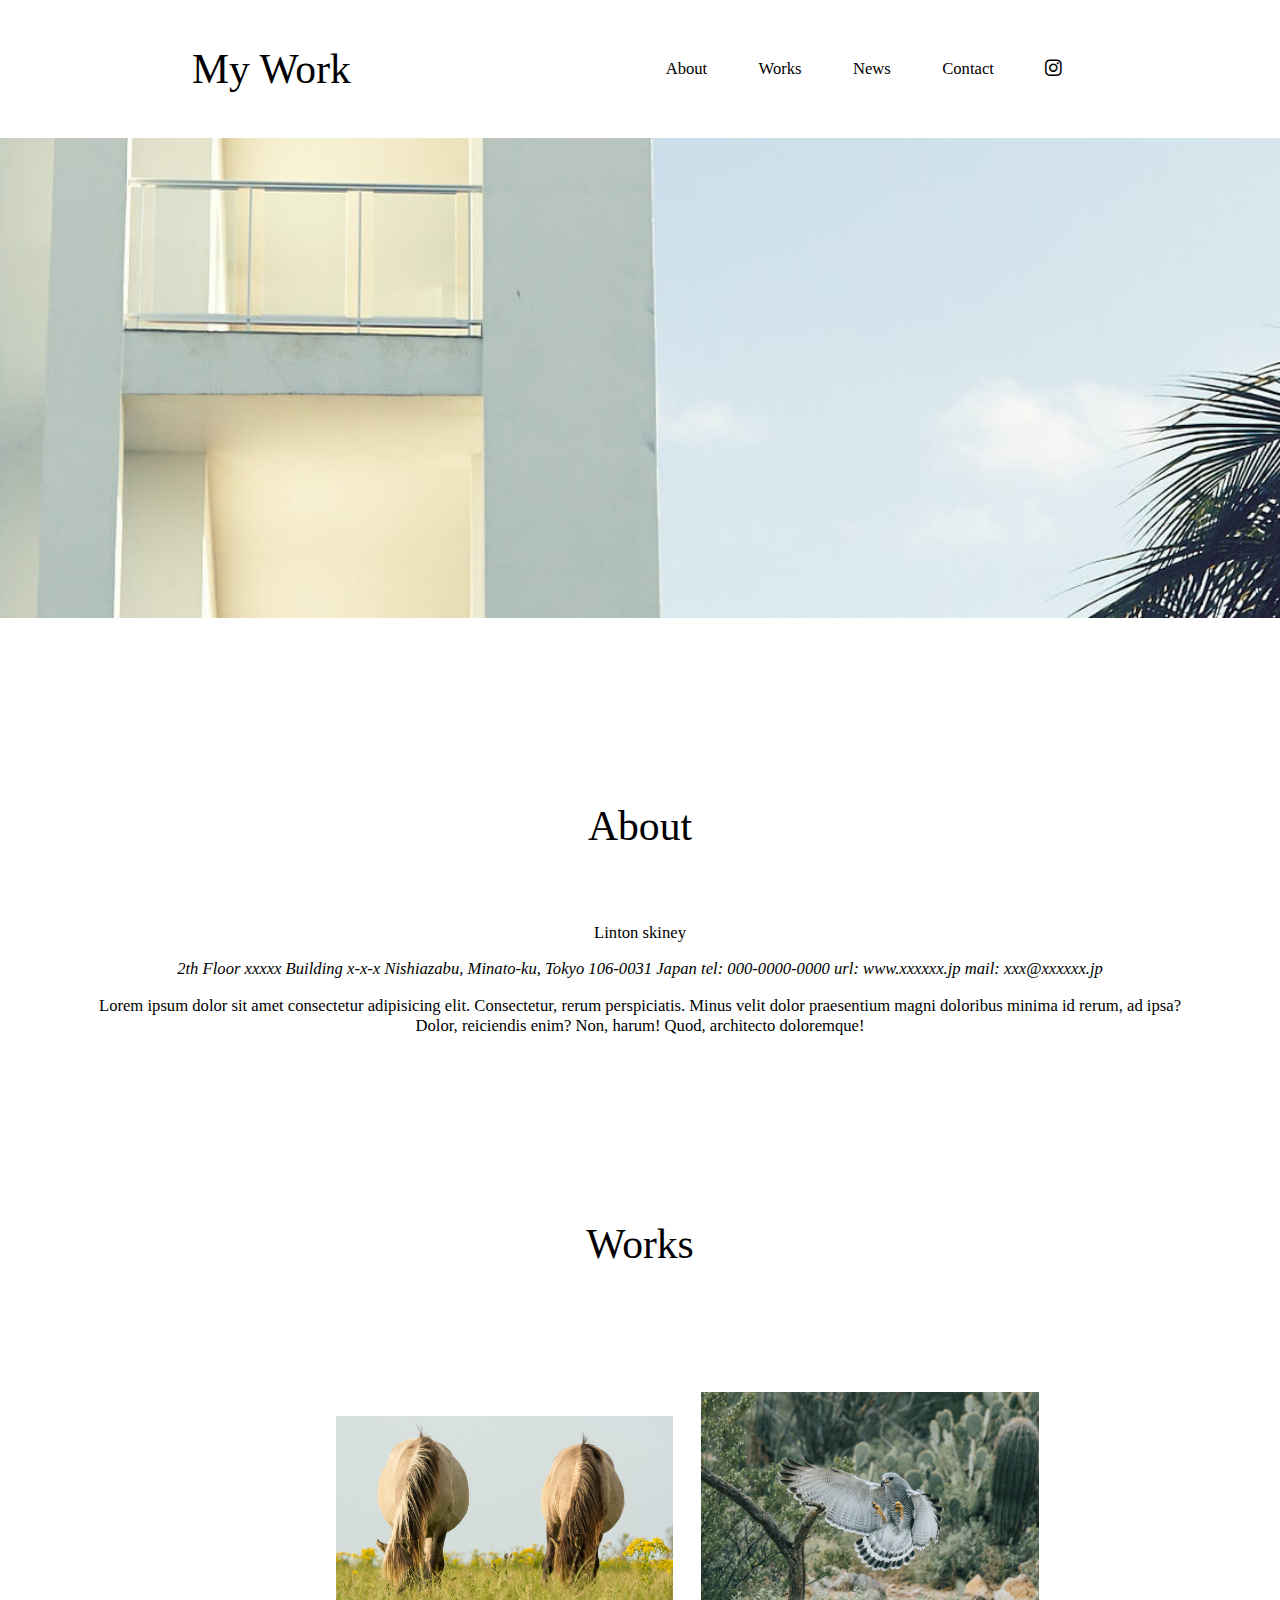
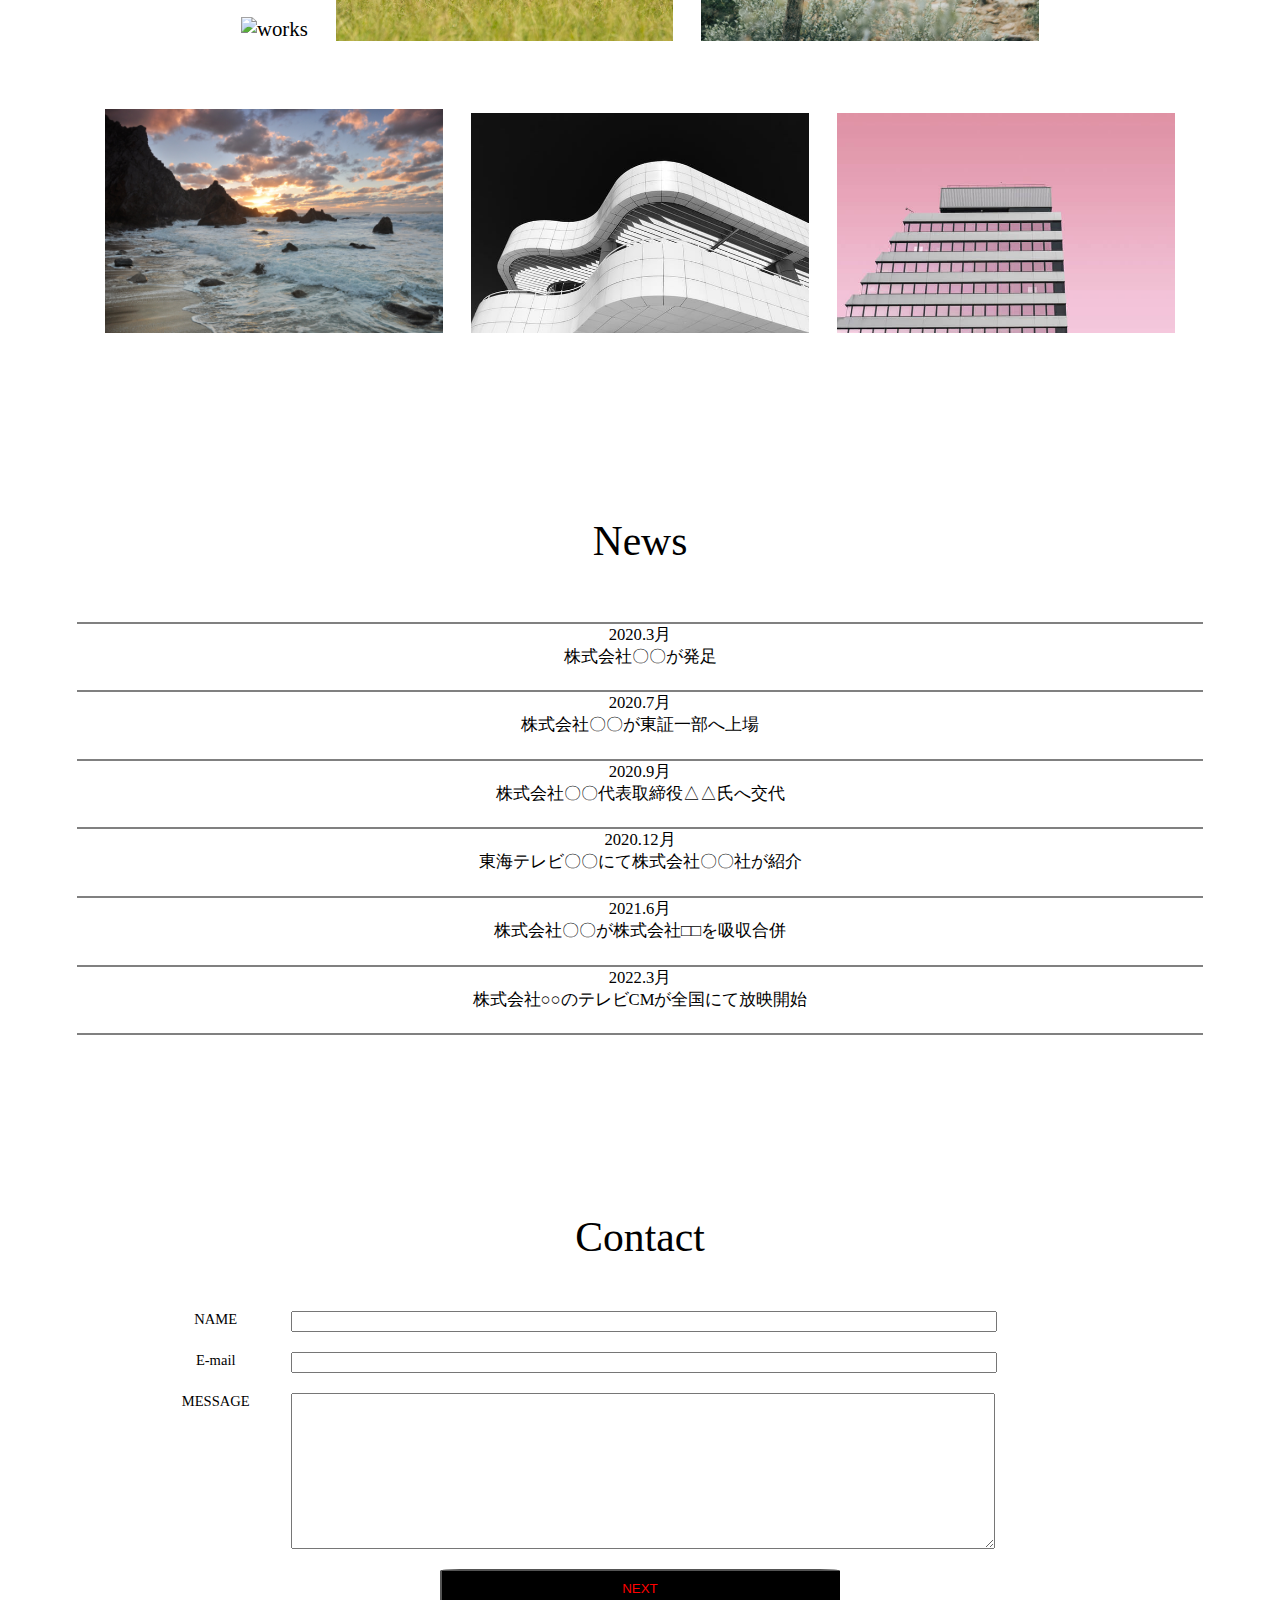
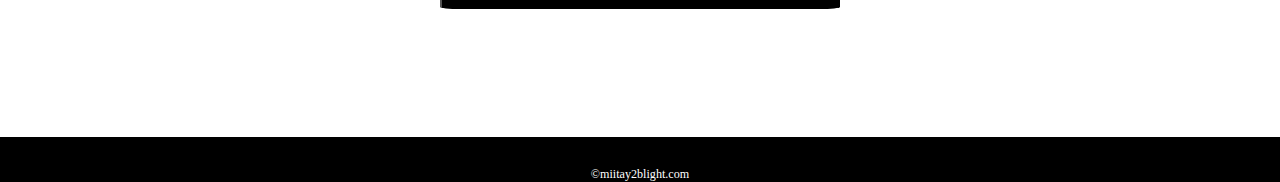
==== imitate2/index.html @ 4b595f49 "1st commit" ====
<!DOCTYPE html>
<html lang="ja">
<head>
  <meta charset="UTF-8">
  <meta name="author" content="mia">
  <meta name="keyword" content="1stportfolio">
  <meta name="description" content="miaの初めてのポートフォリオです。">
  <meta name="generator" content="VScode">
  <meta http-equiv="contentlanguage" content="ja">
  <meta http-equiv="refresh" content="700">
  <meta http-equiv="X-UA-Compatible" content="IE=edge">
  <meta name="viewport" content="width=device-width, initial-scale=1.0">
  <title>My Work</title>
  <link rel="stylesheet" href="https://cdn.jsdelivr.net/npm/bootstrap-icons@1.8.3/font/bootstrap-icons.css">
  <link rel="stylesheet" href="CSS/styles.css">
</head>
<body>
  <header>
    <h1><a href="#">My Work</a></h1>
    <ul>
     <li><a href="#about">About</a></li>
     <li><a href="#works">Works</a></li>
     <li><a href="#news">News</a></li>
     <li><a href="#contact">Contact</a></li>
     <li><a href="https://www.instagram.com/"><i class="bi bi-instagram"></i></a></li>
    </ul>
  </header>
  <main>
    <img src="img/mainvisual-pc.jpg" alt="mainvisual" id="top">
   <section>
     <h1 id="about">About</h1>
     <p>Linton skiney</p>
     <address>2th Floor xxxxx Building x-x-x Nishiazabu, Minato-ku, Tokyo 106-0031 Japan
      tel: 000-0000-0000
      url: www.xxxxxx.jp
      mail: xxx@xxxxxx.jp
      </address>
      <p>Lorem ipsum dolor sit amet consectetur adipisicing elit. Consectetur, rerum perspiciatis. Minus velit dolor praesentium magni doloribus minima id rerum, ad ipsa? Dolor, reiciendis enim? Non, harum! Quod, architecto doloremque!</p>
   </section>
   <section >
     <h1 id="works">Works</h1>
      <img src="img/tree1.jpg" alt="works">
      <img src="img/animal1.jpg" alt="works">
      <img src="img/animal2.jpg" alt="works">
      <img src="img/coast1.jpg" alt="works">
      <img src="img/works5.jpg" alt="works">
      <img src="img/works6.jpg" alt="works">
   </section>
   <section class="news">
     <h1 id="news">News</h1>
    <p>2020.3月<br>株式会社〇〇が発足</p>
    <p>2020.7月<br>株式会社〇〇が東証一部へ上場</p>
    <p>2020.9月<br>株式会社〇〇代表取締役△△氏へ交代</p>
    <p>2020.12月<br>東海テレビ〇〇にて株式会社〇〇社が紹介</p>
    <p>2021.6月<br>株式会社〇〇が株式会社□□を吸収合併</p>
    <p>2022.3月<br>株式会社○○のテレビCMが全国にて放映開始</p>
   </section>
   <section class="info">
     <h1 id="contact">Contact</h1>
     <div class="div1">
       <h2><label for="name">NAME</label></h2>
       <input type="text" id="name">
     </div>
     <div class="div2">
       <h2><label for="email">E-mail</label></h2>
       <input type="email" id="email">
     </div>
       <div class="div3">
         <h2><label for="message">MESSAGE</label></h2>
         <textarea name="message" id="message" cols="50vw" rows="10"></textarea>
       </div>
       <button><a href="../imitate3/index.html" style="height:100%;width: 100%;color:red ;">NEXT</a></button>
   </section>
  </main>
   <footer>
    <small>&copy;miitay2blight.com</small>
  </footer>

</body>
</html>
---- imitate2/CSS/styles.css ----
/* small screen */
body{margin: 0;font-size: clamp(0.7rem,3vw,1.3rem);}
header{height: 14%;}
a{text-decoration: none;color: inherit;}
  h1{font-weight: normal;text-align: center;margin: 0;padding: 5% 0;}
ul{list-style: none;margin: 0;display: flex;justify-content: space-around;padding: 0 0 5%;font-size: 80%;}


main>img{margin-bottom: 5vh;}
#top{width: 100%;height: 30rem;margin: 0;vertical-align: bottom;}
section{margin:10% 6%;}
p,address{font-size: 80%;}
[alt="works"]{width: 100%;vertical-align: bottom;}
[alt="works"]+[alt="works"]{margin-top: 6%;}
.news>p{height:4em;border-top: solid 2px gray; margin: 0;}
.news>p+p+p+p+p+p{border-bottom: solid 2px gray; }
h2{font-weight: normal;font-size: 70%;margin: 0;}
.info{padding: 0 5%; }
input{text-decoration: none;width: 100%;}
textarea{width: 100%;}
button{background-color: black; color: white; width: 40%;cursor: pointer;height: 3em;display: block; margin: 0 auto;border-radius: 5%;}
button:hover{background-color: rgb(172, 168, 168);color: black;}



footer{height:max(5vh,2em);background-color: black;color: white;display: flex;
align-items: flex-end;justify-content: center;font-size: 70%;}

/* large screen */
@media (min-width:650px){
header{display: flex;align-items: center;max-width: 70%;margin: 0 auto;justify-content: space-between;}
ul{height: 100px;padding: 0;align-items: center;width: 50%}
  main{text-align: center; overflow: hidden;}
  #top{width: auto; position: relative;left: -50%;}
  [alt="works"]{width: 30%; margin: 0 1%;}
  .div1,.div2,.div3{display: flex;margin-bottom: 2%;justify-content: flex-start;}
  h2{width: 15%;}
  input,textarea{width: 70%;}



}
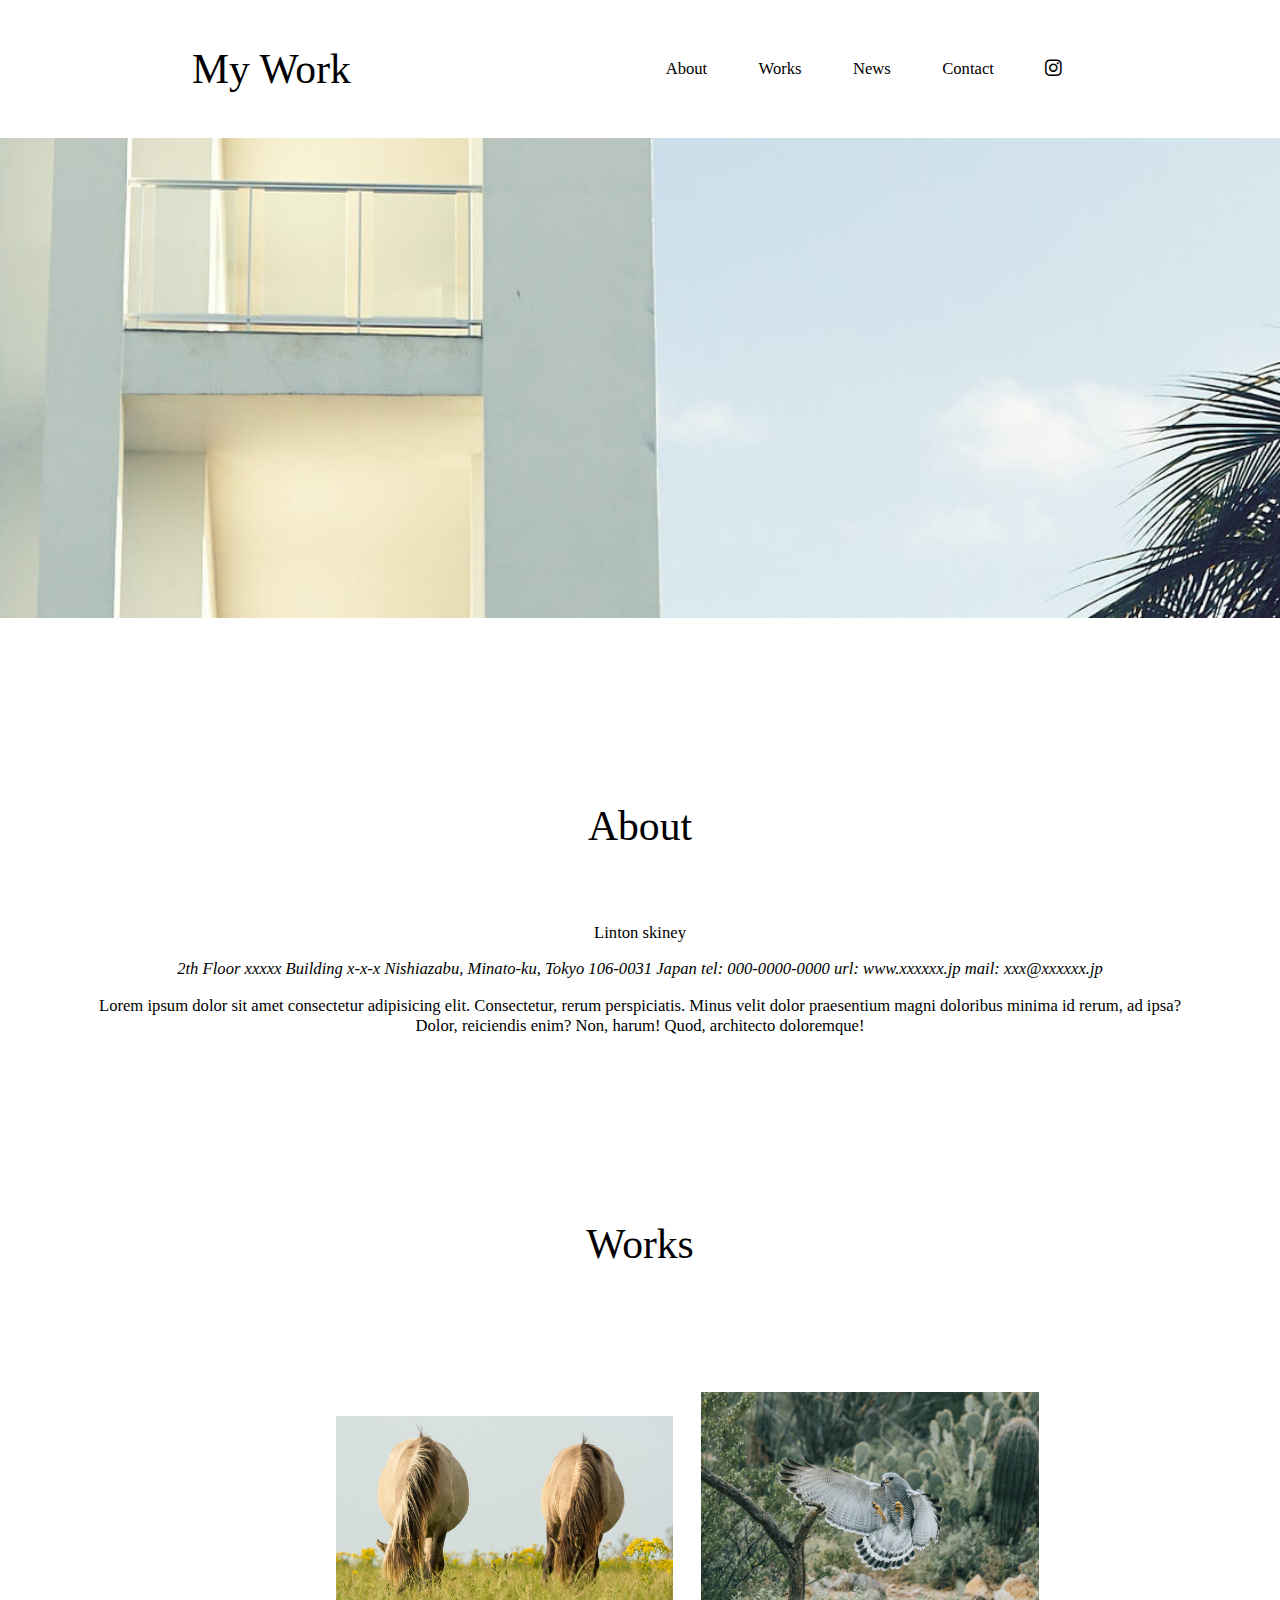
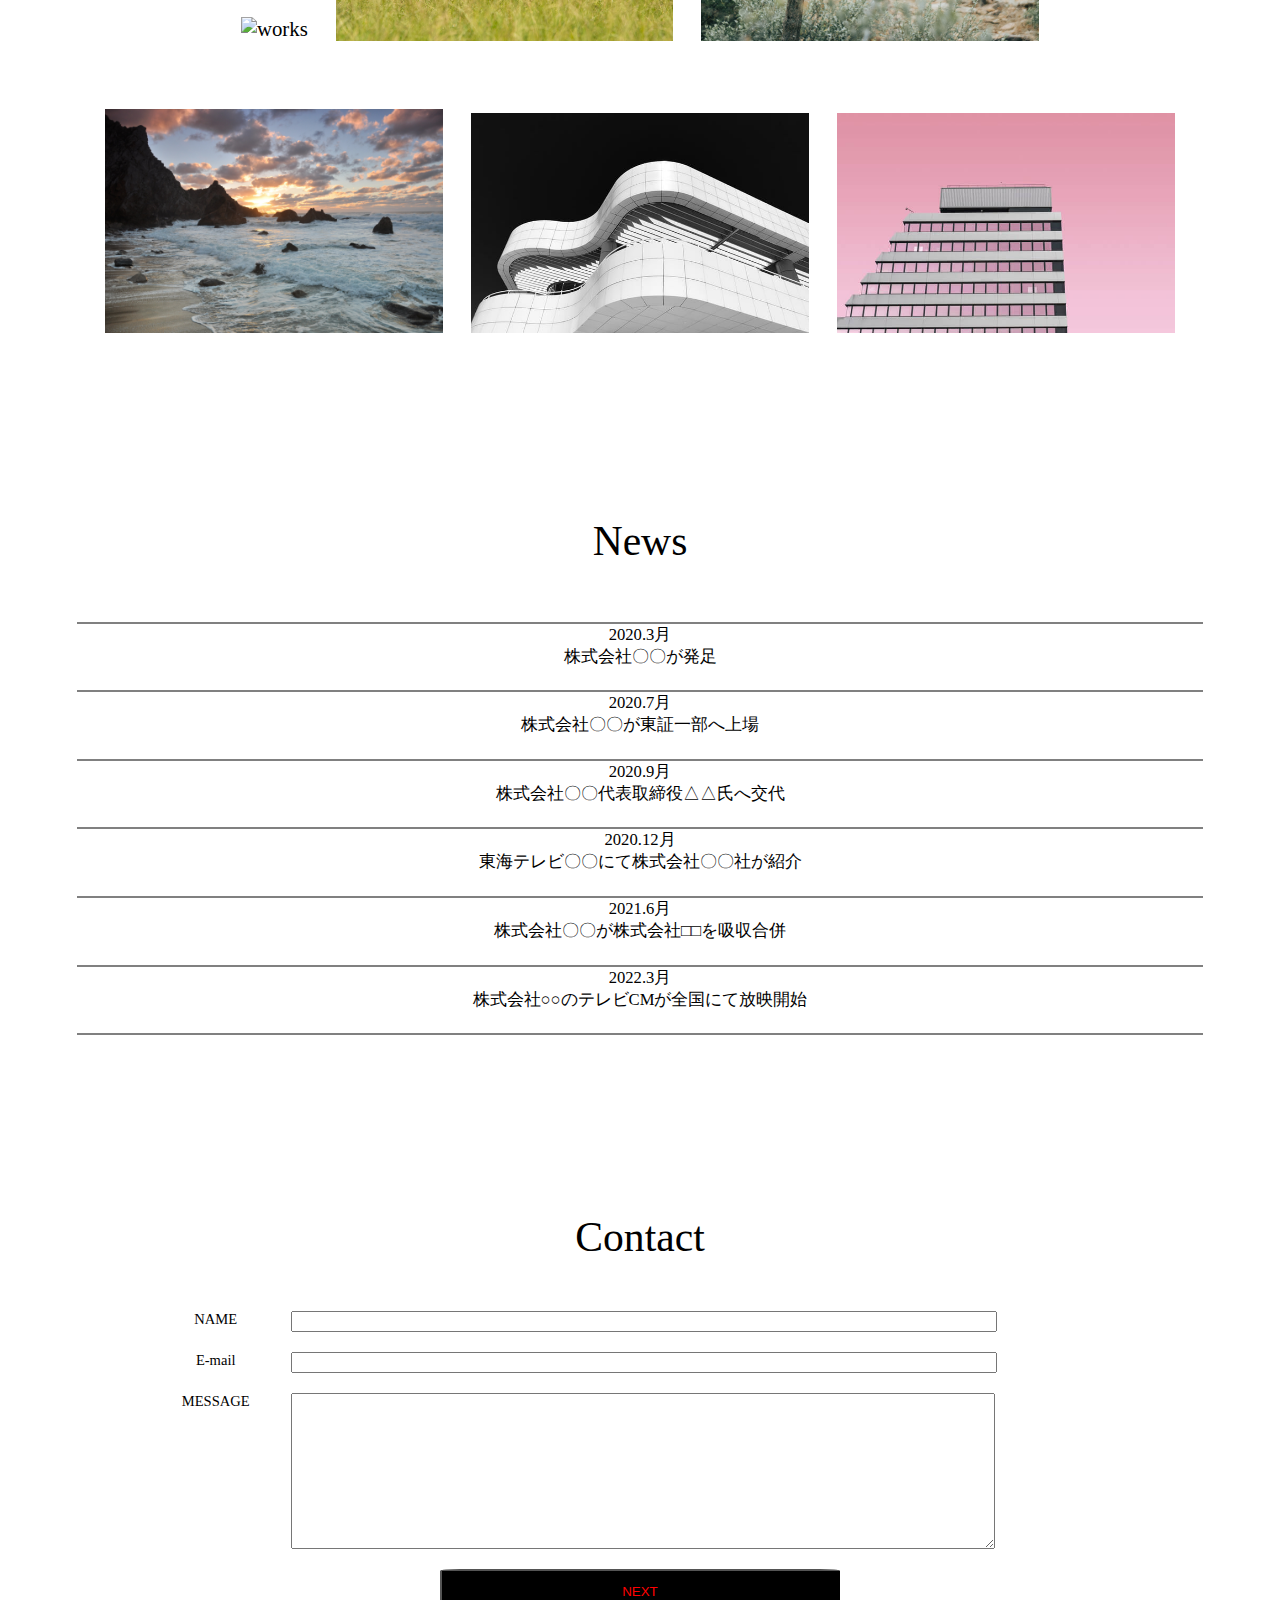
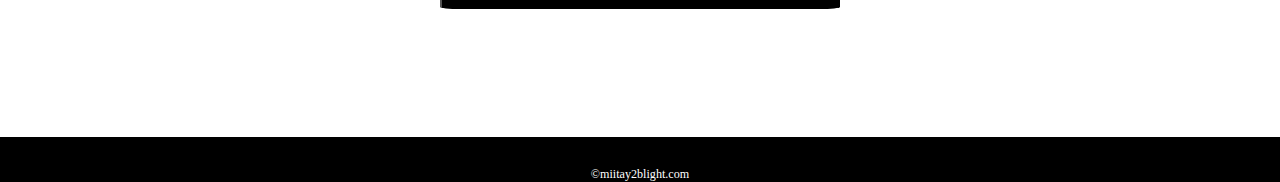
==== commit 90f0e19f: "2nd commit" ====
--- a/imitate2/index.html
+++ b/imitate2/index.html
@@ -69,7 +69,7 @@
          <h2><label for="message">MESSAGE</label></h2>
          <textarea name="message" id="message" cols="50vw" rows="10"></textarea>
        </div>
-       <button><a href="../imitate3/index.html" style="height:100%;width: 100%;color:red ;">NEXT</a></button>
+       <button><a href="../imitate3/index.html" style="height:100%;width: 100%;color:red;display: block;line-height: 3em;">NEXT</a></button>
    </section>
   </main>
    <footer>
@@ -77,4 +77,4 @@
   </footer>
 
 </body>
-</html>+</html>
